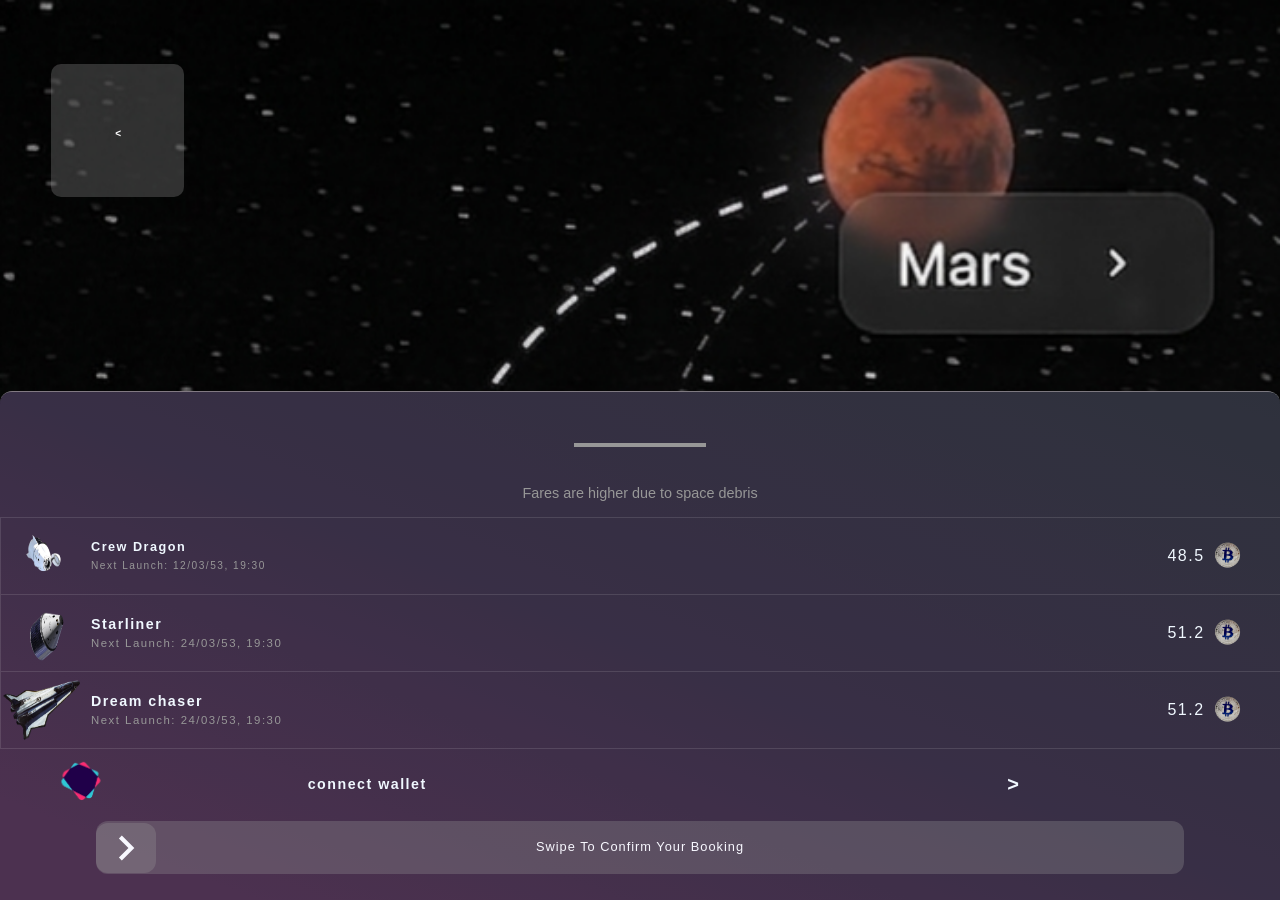
==== screens/booklink.html @ 242b2947 "se copia el codigo de un archivo a otro y se resuelve un pequeno error en el css de travel original" ====
<!doctype html>
<html lang="en">
  <head>
    <meta charset="UTF-8" />
    <meta name="viewport" content="width=device-width, initial-scale=1.0" />
    <link rel="stylesheet" href="../css/booklink.css" />
    <title>Document</title>
  </head>
<body>
    <header>
        <a href="home.html" class="back"><</a>
    </header>
    <div class="r">
      <div class="rs">
        <div class="linea"></div>
        <div class="mensaje">Fares are higher due to space debris </div>
        <ul>
<a href="boolking.html" class="enlace">
            <li> 
    <img src="../assets/img/descarga-removebg-preview.png" alt="" class="satelite">
    <div class="info-nave">
        Crew Dragon <br> 
        <span>Next Launch: 12/03/53, 19:30</span>
    </div>
    <div class="precio-contenedor">
        <span class="precio">48.5</span>
        <img src="../assets/icons/pngtree-blue-bitcoin-coin-payments-coin-blue-photo-png-image_15157380-removebg-preview.png" alt="" class="bitcoin">
    </div> 
</li>
</a>
<li> 
    <img src="../assets/icons/sa444-scaled-removebg-preview.png" alt="" class="satelite">
    <div class="info-nave">
        Starliner <br> 
        <span>Next Launch: 24/03/53, 19:30</span>
    </div>
    <div class="precio-contenedor">
        <span  class="precio">51.2</span>
        <img src="../assets/icons/pngtree-blue-bitcoin-coin-payments-coin-blue-photo-png-image_15157380-removebg-preview.png" alt="" class="bitcoin">
    </div> 
</li>
<li> 
    <img src="../assets/icons/deslizador.png" alt="" class="satelite">
    <div class="info-nave">
        Dream chaser <br> 
        <span>Next Launch: 24/03/53, 19:30</span>
    </div>
    <div class="precio-contenedor">
        <span class="precio">51.2</span>
        <img src="../assets/icons/pngtree-blue-bitcoin-coin-payments-coin-blue-photo-png-image_15157380-removebg-preview.png" alt="" class="bitcoin">
    </div> 
</li>

<a href="payment-methods.html">
<li> 
        <img src="../assets/icons/Diseño_sin_título__2_-removebg-preview.png" alt="" class="nequi">
    <div class="wallet">
        connect wallet  
    </div>
                    <span class="menor">></span>
</li>
</a>
        <div class="desliz"><input type="range" value="0"></div>
</div> 
</div>
</body>
</html>
---- css/booklink.css ----
body,html {
    margin: 0;
    padding: 0;
    height: 100%;
    width: 100%;
}

body {




    /* Centrado del contenido que agregues */
    display: flex;
    background-attachment: fixed;
    flex-direction: column;
}
header,body {
    margin-top: 0;background-image: url('../assets/img/Gemini_Generated_Image_c88rdsc88rdsc88r.PNG');height: 100%;
width: 100vw;background-size: cover;background-size: cover;background-position: top center;display: flex;}
.back {
    justify-content: center;
    color: white;
    text-align: center;
    font-family: sans-serif;
    text-align: left;
    margin-left:4%;
    margin-top: 5%;
    padding: 5%;
    font-size: 10px;
    font-weight: bold;
    width: 5px;
    height: 5px;
    background-color: rgba(151, 151, 151, 0.3) ;
    border-radius: 10px;
    text-decoration: none;
}

a:hover{background-color:rgba(151, 151, 151, 0.6) ;}

.r{border-top:rgba(151, 151, 151, 0.8) 1px solid;margin-top: 0;width: 100%;;height: 130%; border-top-left-radius:12px ;border-top-right-radius: 12px;background: linear-gradient(to bottom left,
            #000514 0%,
            #0f0122 50%,
            #2b0430 90%);
        display: flex;}
.rs{height: 100%;width: 100%;background-color:rgba(151, 151, 151, 0.3) ;border-top-left-radius: 12px;
border-top-right-radius: 12px;display: flex;flex-direction: column;align-items: center;}
.linea{border: 2px solid rgba(151, 151, 151, 1);width: 10%;height: 0;margin-top: 4%;cursor: pointer;}
.mensaje{font-family: sans-serif;font-size: 90%;margin-top: 3%;color: rgba(151, 151, 151, 1);}
ul{width: 100%;display: flex;list-style: none;padding: 0;flex-direction: column;height: 70%;}
li, .enlace{font-family: sans-serif;font-size: 89%;color: aliceblue;;font-weight: bold;border-top: 1px solid white;border:1px solid rgba(220, 220, 220, 0.14) ;width: 100%;height: 100%;align-content: center;display: flex;align-items: center;line-height: 18px;letter-spacing: 1.5px;}
li:nth-child(2){border-top: transparent;}
li:nth-child(3) {border-top: transparent;}
li:nth-child(4) {border: transparent;}
li:last-child {
    border: transparent;
}
li:hover, .enlace:hover{background-color:rgba(220, 220, 220, 0.14) ;border-color:rgba(255, 255,255,0.5) ;cursor: pointer;}

.satelite{
    height: 100%;
    width: 78px;
    justify-content: left;
    margin-left: 2px;}
span{font-weight: normal;font-size: 80%;color: rgba(151, 151, 151, 1);}
.precio-contenedor {
    display: flex;
    align-items: center;

    color: aliceblue;
    font-size: 20px;
    font-family: sans-serif;
}
.info-nave {
    flex-grow: 1;
    margin-left: 0;
    margin-left: 10px;
}
.bitcoin {
    width: auto;
    /* Tamaño fijo para que no se descontrole */
    height: 60px;
    object-fit: contain;
    flex-shrink: 0;
    margin-bottom: 5px;
    /* Evita que el flexbox lo aplaste */
}
.precio{padding-left: 10%;font-size: 16px;width: 15%;height: 50%;display: flex;justify-content: center;align-items: center;color: aliceblue;padding-right: 0;text-align: right;margin-right: -12px;}

/* boton */

.wallet{justify-content: center;align-items: center;height: 50px; width: 40%;display: flex; flex-direction: row;text-align: center;margin-right: 30%;}
.nequi{width: auto;
    /* Tamaño fijo para que no se descontrole */
    height: 60px;
    object-fit: contain;
    flex-shrink: 0;
    margin-top: 10px;
    margin-left: 4%;
    /* Evita que el flexbox lo aplaste */}

.menor{justify-content: center;
        align-items: center;
        height: 50px;
        display: flex;
    font-weight: bold;
color: aliceblue;
;font-size: 20px;display: flex;justify-content: right;margin-right: 10%;}

/* deslizador */
.desliz{display: flex;justify-content: center;}
input{width: 85%;cursor: pointer; appearance: none;height: 98%;background-color: rgba(151, 151, 151, 0.3);border-radius:12px ;}
input[type="range"]::-webkit-slider-thumb {
    -webkit-appearance: none;
    /* Obligatorio */
    appearance: none;

    /* 1. Cambia la FORMA (Ancho y Alto) */
    height: 50px;
    width: 60px;
    border-radius: 12px;
    /* Esquinas redondeadas */

    /* 2. Cambia el COLOR */
    background-color: rgba(151, 151, 151, 0.3) ;
    /* El gris de la imagen */

    /* 3. Agrega la flecha (Opcional pero recomendado) */
    background-image: url('data:image/svg+xml;utf8,<svg xmlns="http://www.w3.org/2000/svg" viewBox="0 0 24 24" fill="ghostwhite"><path d="M8.59 16.59L13.17 12 8.59 7.41 10 6l6 6-6 6-1.41-1.41z"/></svg>');

    background-repeat: no-repeat;
    background-position: center;

    cursor: grab;
    z-index: 2;
}
.desliz::after {
    content: "Swipe To Confirm Your Booking";
    /* El texto va aquí */
    display: flex;
    position: absolute;
    text-align: center;
    color: rgba(255, 255, 255, 0.9);
    font-size: 0.8rem;
    pointer-events: none;
    /* Crucial: para que el clic pase al slider */
    z-index: 1;
    margin-top: 20px;
    font-family: sans-serif;
    letter-spacing:1px;
    color:ghostwhite ;
    text-align: center;
    justify-content: center;
    align-items: center;
}

a{text-decoration: none;}
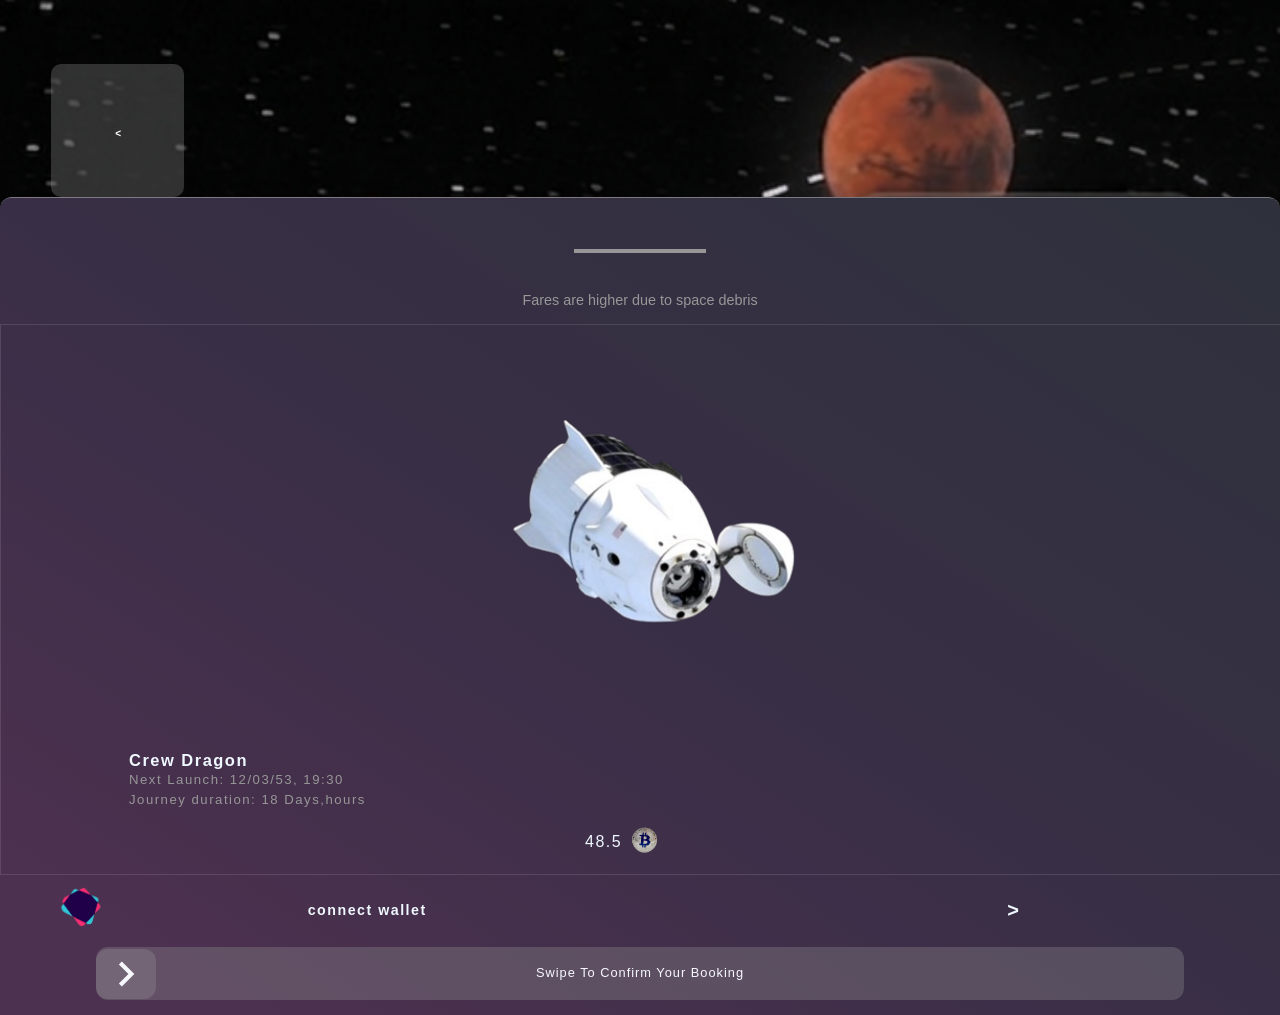
==== commit 2d4e2462: "se comienza a desarrollar la pagina desplegable" ====
--- a/screens/booklink.html
+++ b/screens/booklink.html
@@ -8,19 +8,20 @@
   </head>
 <body>
     <header>
-        <a href="home.html" class="back"><</a>
+        <a href="travel.html" class="back"><</a>
     </header>
     <div class="r">
       <div class="rs">
         <div class="linea"></div>
         <div class="mensaje">Fares are higher due to space debris </div>
         <ul>
-<a href="boolking.html" class="enlace">
+<a href="#" class="enlace">
             <li> 
     <img src="../assets/img/descarga-removebg-preview.png" alt="" class="satelite">
     <div class="info-nave">
         Crew Dragon <br> 
-        <span>Next Launch: 12/03/53, 19:30</span>
+        <span>Next Launch: 12/03/53, 19:30</span><br>
+        <span>Journey duration: 18 Days,hours</span>
     </div>
     <div class="precio-contenedor">
         <span class="precio">48.5</span>
@@ -28,28 +29,8 @@
     </div> 
 </li>
 </a>
-<li> 
-    <img src="../assets/icons/sa444-scaled-removebg-preview.png" alt="" class="satelite">
-    <div class="info-nave">
-        Starliner <br> 
-        <span>Next Launch: 24/03/53, 19:30</span>
-    </div>
-    <div class="precio-contenedor">
-        <span  class="precio">51.2</span>
-        <img src="../assets/icons/pngtree-blue-bitcoin-coin-payments-coin-blue-photo-png-image_15157380-removebg-preview.png" alt="" class="bitcoin">
-    </div> 
-</li>
-<li> 
-    <img src="../assets/icons/deslizador.png" alt="" class="satelite">
-    <div class="info-nave">
-        Dream chaser <br> 
-        <span>Next Launch: 24/03/53, 19:30</span>
-    </div>
-    <div class="precio-contenedor">
-        <span class="precio">51.2</span>
-        <img src="../assets/icons/pngtree-blue-bitcoin-coin-payments-coin-blue-photo-png-image_15157380-removebg-preview.png" alt="" class="bitcoin">
-    </div> 
-</li>
+
+<!-- parte de abajo-->
 
 <a href="payment-methods.html">
 <li> 
--- a/css/booklink.css
+++ b/css/booklink.css
@@ -37,7 +37,7 @@
 }
 
 a:hover{background-color:rgba(151, 151, 151, 0.6) ;}
-
+/* este es el degradado */
 .r{border-top:rgba(151, 151, 151, 0.8) 1px solid;margin-top: 0;width: 100%;;height: 130%; border-top-left-radius:12px ;border-top-right-radius: 12px;background: linear-gradient(to bottom left,
             #000514 0%,
             #0f0122 50%,
@@ -45,21 +45,19 @@
         display: flex;}
 .rs{height: 100%;width: 100%;background-color:rgba(151, 151, 151, 0.3) ;border-top-left-radius: 12px;
 border-top-right-radius: 12px;display: flex;flex-direction: column;align-items: center;}
+/* este es el degradado */
 .linea{border: 2px solid rgba(151, 151, 151, 1);width: 10%;height: 0;margin-top: 4%;cursor: pointer;}
 .mensaje{font-family: sans-serif;font-size: 90%;margin-top: 3%;color: rgba(151, 151, 151, 1);}
 ul{width: 100%;display: flex;list-style: none;padding: 0;flex-direction: column;height: 70%;}
-li, .enlace{font-family: sans-serif;font-size: 89%;color: aliceblue;;font-weight: bold;border-top: 1px solid white;border:1px solid rgba(220, 220, 220, 0.14) ;width: 100%;height: 100%;align-content: center;display: flex;align-items: center;line-height: 18px;letter-spacing: 1.5px;}
-li:nth-child(2){border-top: transparent;}
-li:nth-child(3) {border-top: transparent;}
-li:nth-child(4) {border: transparent;}
+li, .enlace{font-family: sans-serif;font-size: 89%;color: aliceblue;;font-weight: bold;border-top: 1px solid white;border:1px solid rgba(220, 220, 220, 0.14) ;width: 100%;height: 100%;align-content: center;display: flex;align-items: center;line-height: 18px;letter-spacing: 1.5px;display: flex;flex-direction: ;}
 li:last-child {
     border: transparent;
 }
 li:hover, .enlace:hover{background-color:rgba(220, 220, 220, 0.14) ;border-color:rgba(255, 255,255,0.5) ;cursor: pointer;}
-
+.enlace li{display: flex;flex-direction: column;}
 .satelite{
     height: 100%;
-    width: 78px;
+    width: 50%;
     justify-content: left;
     margin-left: 2px;}
 span{font-weight: normal;font-size: 80%;color: rgba(151, 151, 151, 1);}
@@ -72,9 +70,10 @@
     font-family: sans-serif;
 }
 .info-nave {
-    flex-grow: 1;
-    margin-left: 0;
-    margin-left: 10px;
+    justify-content: left;
+    height: 50%;
+    width: 80%;
+    font-size: 130%;
 }
 .bitcoin {
     width: auto;
@@ -154,4 +153,4 @@
     align-items: center;
 }
 
-a{text-decoration: none;}+a{text-decoration: none;}
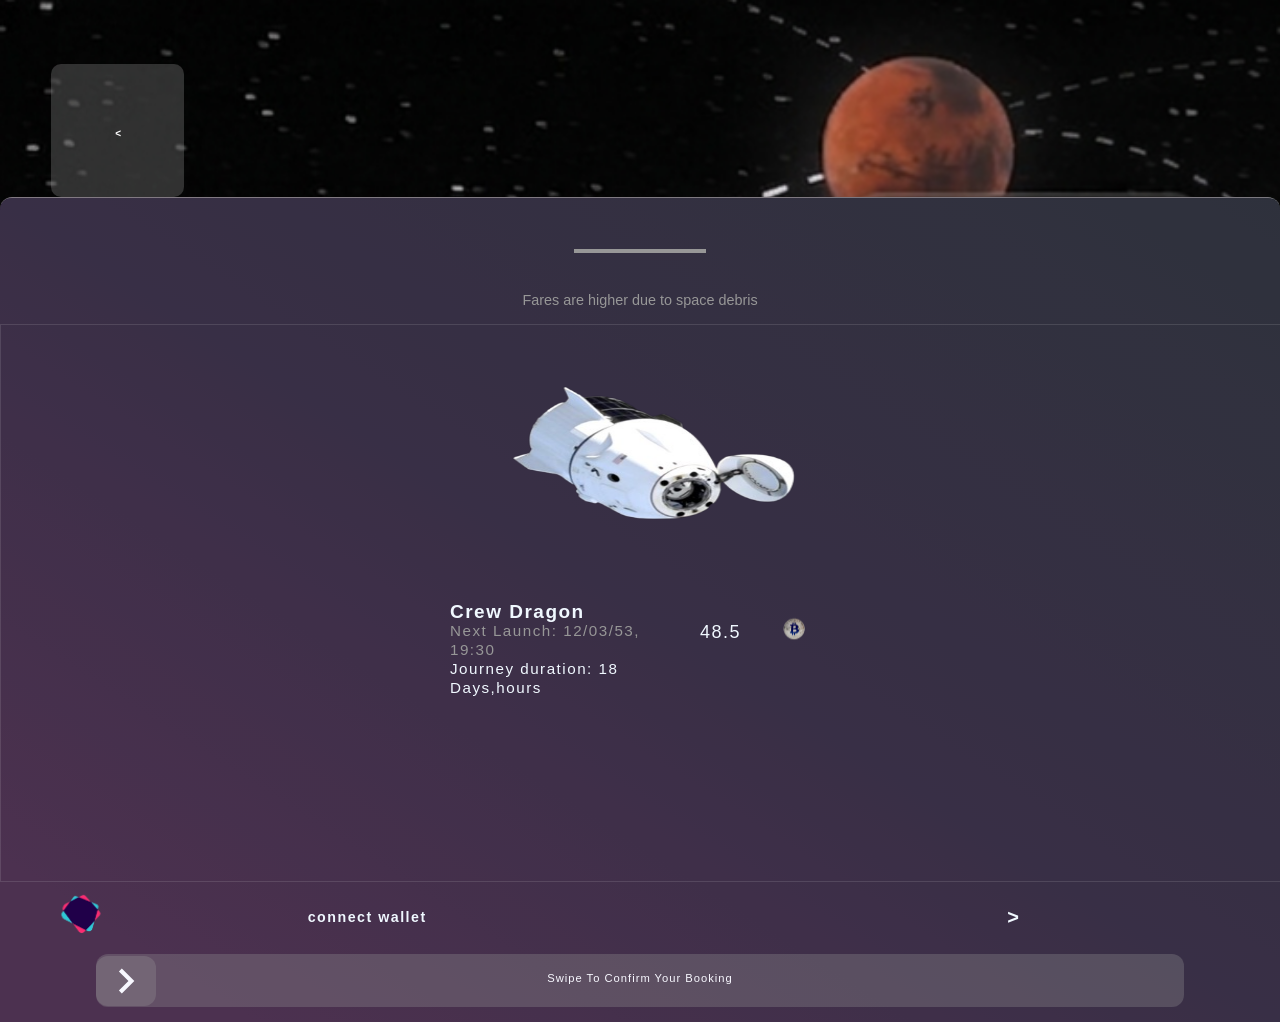
==== commit 0e3e26ab: "se desarrolla la parte de el menu que se desliza" ====
--- a/screens/booklink.html
+++ b/screens/booklink.html
@@ -18,15 +18,17 @@
 <a href="#" class="enlace">
             <li> 
     <img src="../assets/img/descarga-removebg-preview.png" alt="" class="satelite">
+    <div class="padre">
     <div class="info-nave">
         Crew Dragon <br> 
         <span>Next Launch: 12/03/53, 19:30</span><br>
-        <span>Journey duration: 18 Days,hours</span>
+        <span class="duracion">Journey duration: 18 Days,hours</span>
     </div>
     <div class="precio-contenedor">
         <span class="precio">48.5</span>
         <img src="../assets/icons/pngtree-blue-bitcoin-coin-payments-coin-blue-photo-png-image_15157380-removebg-preview.png" alt="" class="bitcoin">
     </div> 
+    </div>
 </li>
 </a>
 
--- a/css/booklink.css
+++ b/css/booklink.css
@@ -49,42 +49,45 @@
 .linea{border: 2px solid rgba(151, 151, 151, 1);width: 10%;height: 0;margin-top: 4%;cursor: pointer;}
 .mensaje{font-family: sans-serif;font-size: 90%;margin-top: 3%;color: rgba(151, 151, 151, 1);}
 ul{width: 100%;display: flex;list-style: none;padding: 0;flex-direction: column;height: 70%;}
-li, .enlace{font-family: sans-serif;font-size: 89%;color: aliceblue;;font-weight: bold;border-top: 1px solid white;border:1px solid rgba(220, 220, 220, 0.14) ;width: 100%;height: 100%;align-content: center;display: flex;align-items: center;line-height: 18px;letter-spacing: 1.5px;display: flex;flex-direction: ;}
+li, .enlace{font-family: sans-serif;font-size: 89%;color: aliceblue;;font-weight: bold;border-top: 1px solid white;border:1px solid rgba(220, 220, 220, 0.14) ;width: 100%;height: 100%;display: flex;align-items: center;line-height: 18px;letter-spacing: 1.5px;display: flex;justify-content: left;}
 li:last-child {
     border: transparent;
 }
 li:hover, .enlace:hover{background-color:rgba(220, 220, 220, 0.14) ;border-color:rgba(255, 255,255,0.5) ;cursor: pointer;}
 .enlace li{display: flex;flex-direction: column;}
 .satelite{
-    height: 100%;
+    height: 50%;
     width: 50%;
     justify-content: left;
     margin-left: 2px;}
 span{font-weight: normal;font-size: 80%;color: rgba(151, 151, 151, 1);}
 .precio-contenedor {
     display: flex;
-    align-items: center;
-
+    margin-left: 5%;
     color: aliceblue;
     font-size: 20px;
     font-family: sans-serif;
+    width: 40%;
+    
 }
 .info-nave {
-    justify-content: left;
-    height: 50%;
-    width: 80%;
-    font-size: 130%;
+
+    height: 100%;
+    width:70%;
+    font-size: 150%;
+
 }
 .bitcoin {
     width: auto;
     /* Tamaño fijo para que no se descontrole */
-    height: 60px;
+    height: 50px;
     object-fit: contain;
     flex-shrink: 0;
-    margin-bottom: 5px;
+    margin-bottom: 80px;
+    margin-left: 3%;
     /* Evita que el flexbox lo aplaste */
 }
-.precio{padding-left: 10%;font-size: 16px;width: 15%;height: 50%;display: flex;justify-content: center;align-items: center;color: aliceblue;padding-right: 0;text-align: right;margin-right: -12px;}
+.precio{font-size: 18px;width: 50%;height: auto;display: flex;color: aliceblue;padding-right: 0;margin-top: 20px;}
 
 /* boton */
 
@@ -136,11 +139,12 @@
 .desliz::after {
     content: "Swipe To Confirm Your Booking";
     /* El texto va aquí */
+    margin-top: 12px;
     display: flex;
     position: absolute;
     text-align: center;
     color: rgba(255, 255, 255, 0.9);
-    font-size: 0.8rem;
+    font-size: 0.7rem;
     pointer-events: none;
     /* Crucial: para que el clic pase al slider */
     z-index: 1;
@@ -154,3 +158,5 @@
 }
 
 a{text-decoration: none;}
+.duracion{color: aliceblue;}
+.padre{display: flex;flex-direction: row;margin: 0;padding: 0;}
